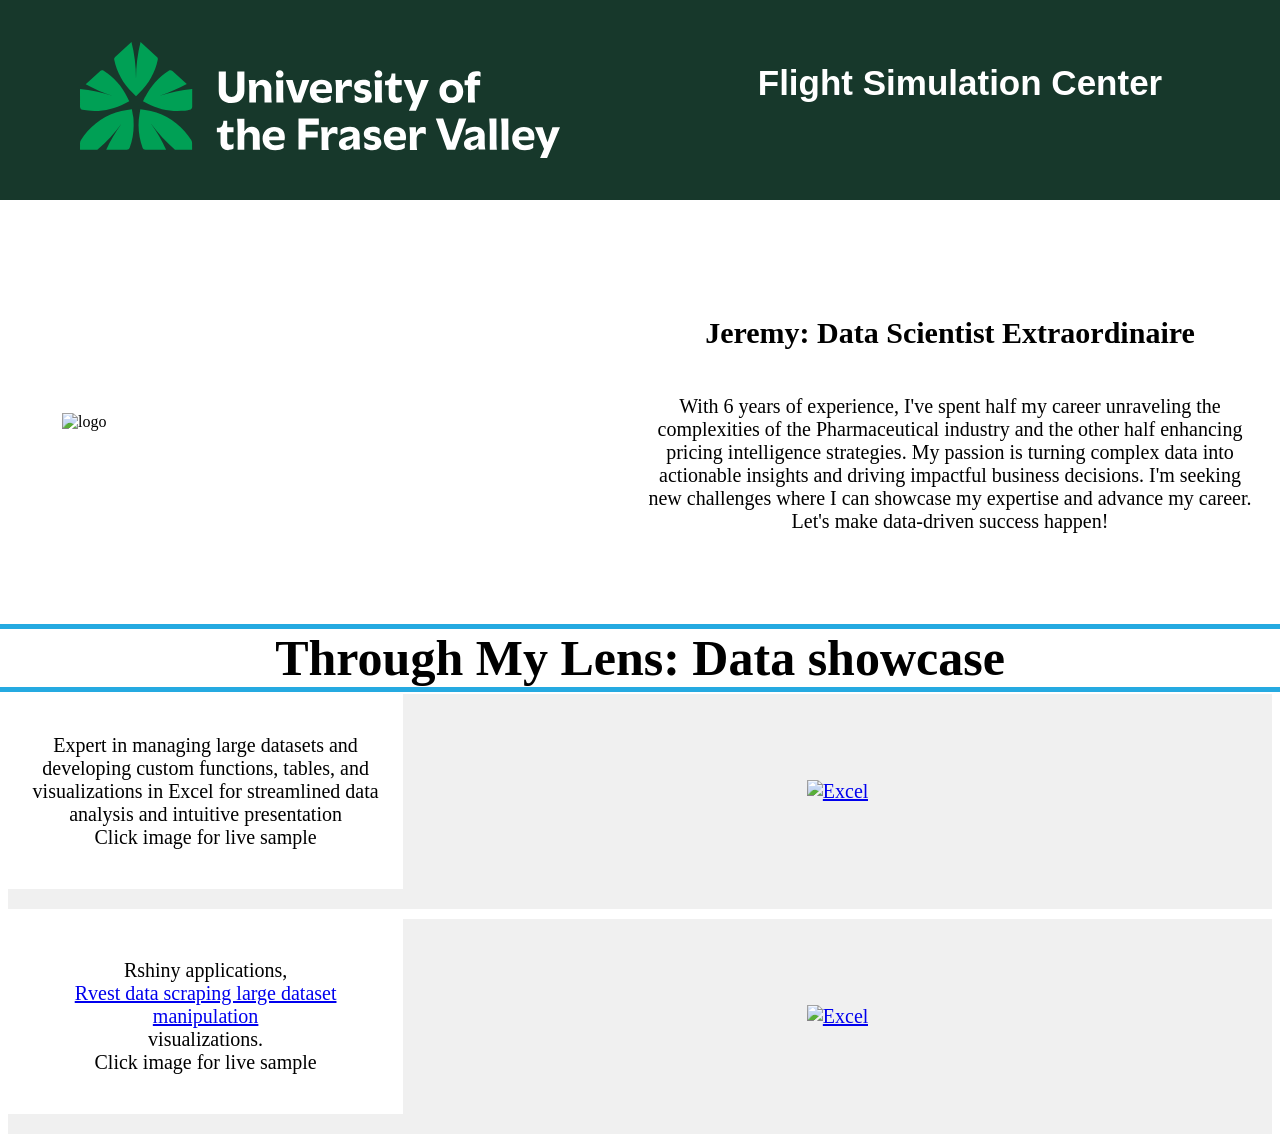
==== index.html @ 4ee0db6a "Title Bar" ====
<!DOCTYPE html>
<html>
<head>
  <link rel="stylesheet" href="Front_Style.css">
</head>
<body>

<div id="TopHeader">
  <div class="Top_column Top_column-left">
    <img src="images/UFV-Logo-Horiz_Colour-White_RGB.svg" alt="logo" width="80%">
  </div>
  <div class="Top_column Top_column-right">
    <h1 id="TopText">Flight Simulation Center</h1>
  </div>

</div>

<div id="AboutMe">
  <div class="About_column About_column-left">
    <img id="face" src="images/Lake.webp" alt="logo" width="80%">
  </div>
  <div class="About_column About_column-right">
    <h2> Jeremy: Data Scientist Extraordinaire</h2>
    <p>With 6 years of experience, I've spent half my career unraveling the complexities of the Pharmaceutical industry and the other half enhancing pricing intelligence strategies.
      My passion is turning complex data into actionable insights
      and driving impactful business decisions. I'm seeking new challenges
      where I can showcase my expertise and advance my career.
      Let's make data-driven success happen! </p>
  </div>
</div>
<h1 id="ShowcaseHeader">
    Through My Lens: Data showcase
  </h1>
<div id="Showcase">

  <br>
  <div class="ShowcaseColumn Showcase-left">
    <p>
      Expert in managing large datasets and developing custom functions, tables, and visualizations in Excel for streamlined data analysis and intuitive presentation <br> Click image for live sample
    </p>
  </div>
  <div class="ShowcaseColumn Showcase-right">
    <a href="https://docs.google.com/spreadsheets/d/1F9FCtB3aVyX_O0xyFz6BkxXROhu3TvDFtWjDnqPHuM0/edit?usp=sharing" target="_blank">
      <img src="images/Excel_budget.png" alt="Excel">
    </a>
  </div>
 </div>
<div id="Showcase">
  <br>
  <div class="ShowcaseColumn Showcase-left">
    <p>
      Rshiny applications, <br> <a href="https://github.com/frysc2/FuturamaData" target="_blank">Rvest data scraping large dataset manipulation</a>  <br> visualizations. <br> Click image for live sample
    </p>
  </div>
  <div class="ShowcaseColumn Showcase-right">
    <a href="https://g99ljc-jeremy-t.shinyapps.io/FuturamaExploration/" target="_blank">
      <img src="images/Futuramaplot.png" alt="Excel">
    </a>
  </div>





</div>




</body>
</html>
---- Front_Style.css ----
/* styles.css */
body{
    font-family: Garamond , serif;
}
#TopText {
    font-family: Utile , sans-serif; /* Font type */
    font-size: 35px;               /* Font size */
    color: white;                   /* Text color */
    text-align: center;            /* Center-align the text */
    justify-content: center;
    align-items: center;
    margin-bottom: 0px;           /* Bottom margin */
    padding: 10px;                 /* Padding around the text */
    padding-top: 20px;
    height: 100px;
}

#TopHeader {
    display: flex;
    margin: -8px;
    background-color: #17382B;
    height: 200px;
}

.Top_column {
    flex: 1;
    padding: 20px;
}

.Top_column-left {
    display: flex;          /* Use Flexbox to center the image */
    justify-content: center; /* Horizontally center */
    align-items: center;     /* Vertically center */
    align-items: center;
    max-width: 100%;
    background-color: #17382B;
}

.Top_column-right {
    color: #25AAE1;
    text-align: center;
    background-color: #17382B;
    font-size: 20px;
}

#AboutMe {
    display: flex;
    margin: -8px;
    margin-top: 50px;
    margin-bottom: 30px;
    background-color: white;
    height: 360px;
}
.About_column {
    flex: 1;
}

.About_column-left {
    display: flex;          /* Use Flexbox to center the image */
    justify-content: center; /* Horizontally center */
    align-items: center;     /* Vertically center */
    align-items: center;
    background-color: white;
}

.About_column-right {
    display: flex;               /* Enable Flexbox */
    justify-content: center;     /* Center horizontally */
    align-items: center;         /* Center vertically */
    flex-direction: column;      /* Stack content vertically */
    color: black;
    text-align: center;
    background-color: white;
    font-size: 20px;
    padding: 20px;
}
#face {
    width: 80%;  /* Maintain aspect ratio */
    height: auto;
}

#Showcase{

    background: #F0F0F0;
    margin-top: 10px;
    display: flex;          /* Enable Flexbox */
    flex-direction: row;    /* Ensure children are in a row (side by side) */
    justify-content: space-between; /* Space out columns */

}
.ShowcaseColumn{

    width: 100%;
    margin-bottom: 20px;

}

#ShowcaseHeader{
    text-align: center;
    border-top: 5px solid #25AAE1;
    border-bottom: 5px solid #25AAE1;
    font-size: 50px;
    margin: -8px;
}


.Showcase-left {
    flex: 3;
    display: flex;          /* Use Flexbox to center the image */
    justify-content: center; /* Horizontally center */
    align-items: center;     /* Center vertically */
    flex-direction: column;      /* Stack content vertically */
    color: black;
    text-align: center;
    background-color: white;
    font-size: 20px;
    padding: 20px;
}

.Showcase-right {
    flex: 7;
    display: flex;               /* Enable Flexbox */
    justify-content: center;     /* Center horizontally */
    align-items: center;         /* Center vertically */
    color: black;
    text-align: center;

    font-size: 20px;
    padding: 20px;
}

.Showcase-right img{
    width: 80%;
}

@media (max-width: 686px) {
    #ExtraTopInfo {
        display: none;
    }
    #TopText {
        border-bottom: None;
    }
    .About_column-left {
        display: none;
    }
    .Top_column-left img{

    }
    .Showcase-left{
        display: none;
    }
}
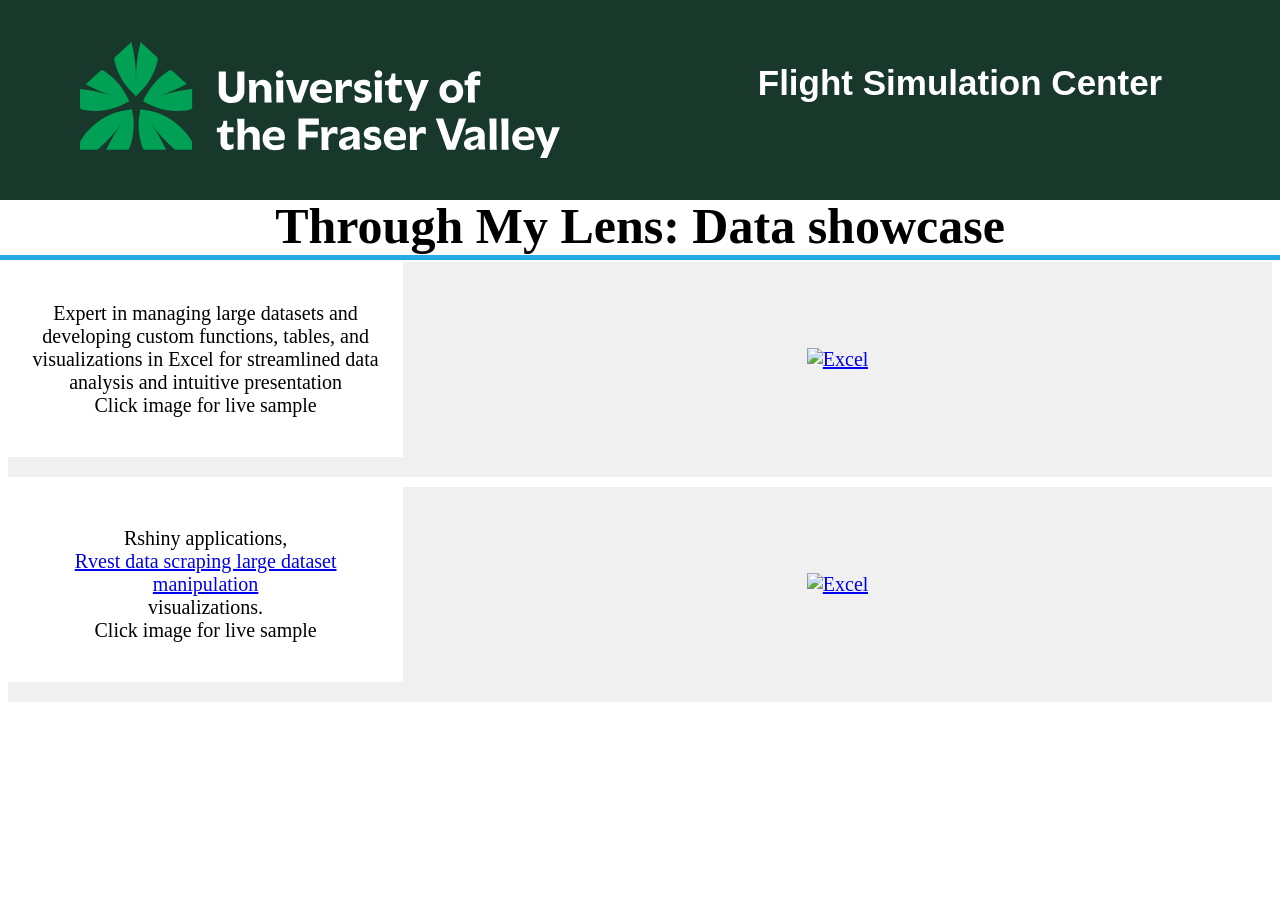
==== commit f5d1f015: "Update index.html" ====
--- a/index.html
+++ b/index.html
@@ -15,19 +15,6 @@
 
 </div>
 
-<div id="AboutMe">
-  <div class="About_column About_column-left">
-    <img id="face" src="images/Lake.webp" alt="logo" width="80%">
-  </div>
-  <div class="About_column About_column-right">
-    <h2> Jeremy: Data Scientist Extraordinaire</h2>
-    <p>With 6 years of experience, I've spent half my career unraveling the complexities of the Pharmaceutical industry and the other half enhancing pricing intelligence strategies.
-      My passion is turning complex data into actionable insights
-      and driving impactful business decisions. I'm seeking new challenges
-      where I can showcase my expertise and advance my career.
-      Let's make data-driven success happen! </p>
-  </div>
-</div>
 <h1 id="ShowcaseHeader">
     Through My Lens: Data showcase
   </h1>
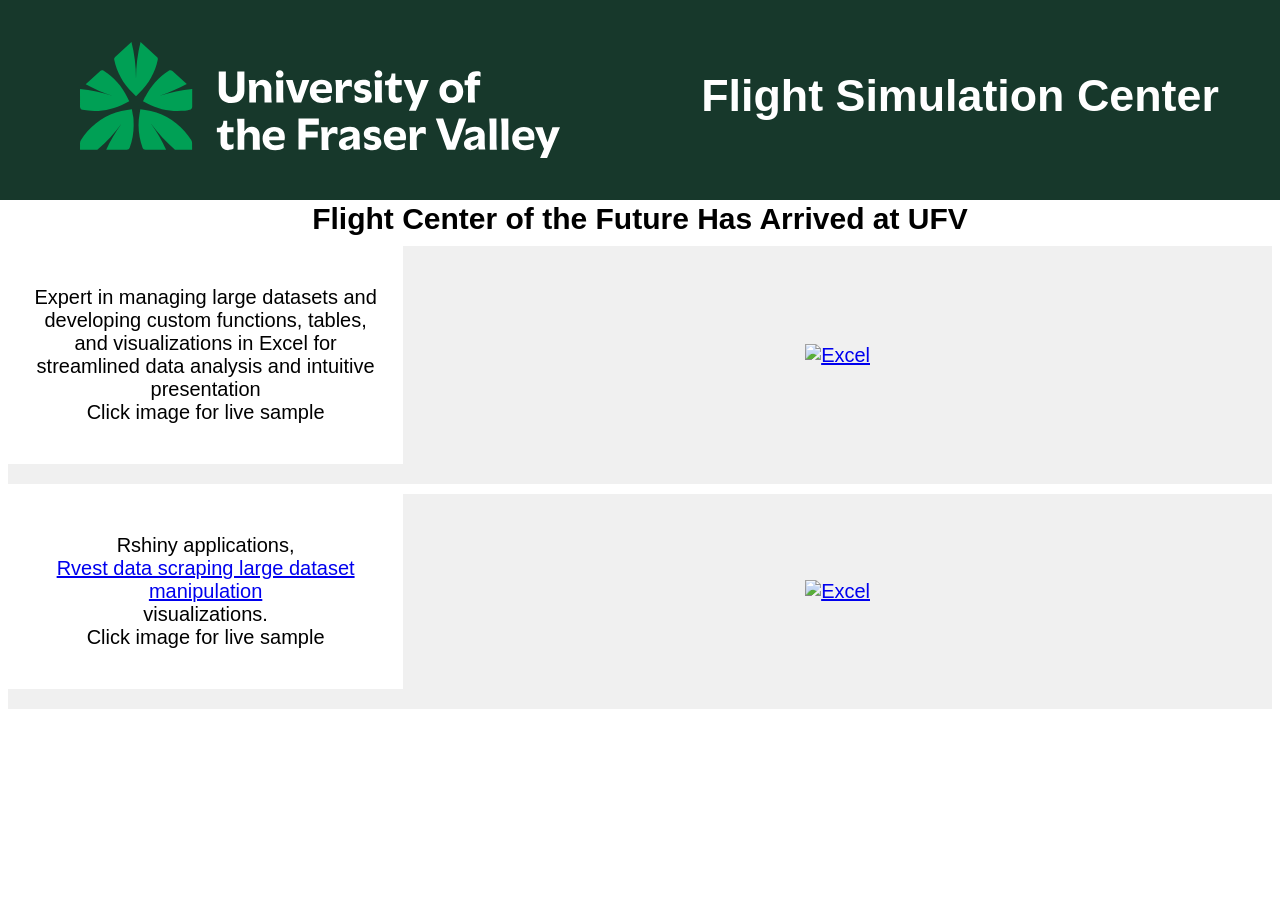
==== commit 72043289: "Fixes" ====
--- a/index.html
+++ b/index.html
@@ -16,7 +16,7 @@
 </div>
 
 <h1 id="ShowcaseHeader">
-    Through My Lens: Data showcase
+    Flight Center of the Future Has Arrived at UFV
   </h1>
 <div id="Showcase">
 
--- a/Front_Style.css
+++ b/Front_Style.css
@@ -1,10 +1,10 @@
 /* styles.css */
 body{
-    font-family: Garamond , serif;
+    font-family: Utile , sans-serif;
 }
 #TopText {
     font-family: Utile , sans-serif; /* Font type */
-    font-size: 35px;               /* Font size */
+    font-size: clamp(1rem, 3.5vw, 3rem);              /* Font size */
     color: white;                   /* Text color */
     text-align: center;            /* Center-align the text */
     justify-content: center;
@@ -33,6 +33,7 @@
     align-items: center;     /* Vertically center */
     align-items: center;
     max-width: 100%;
+
     background-color: #17382B;
 }
 
@@ -97,10 +98,8 @@
 
 #ShowcaseHeader{
     text-align: center;
-    border-top: 5px solid #25AAE1;
-    border-bottom: 5px solid #25AAE1;
-    font-size: 50px;
-    margin: -8px;
+    font-size: 30px;
+    margin: 10px;
 }
 
 
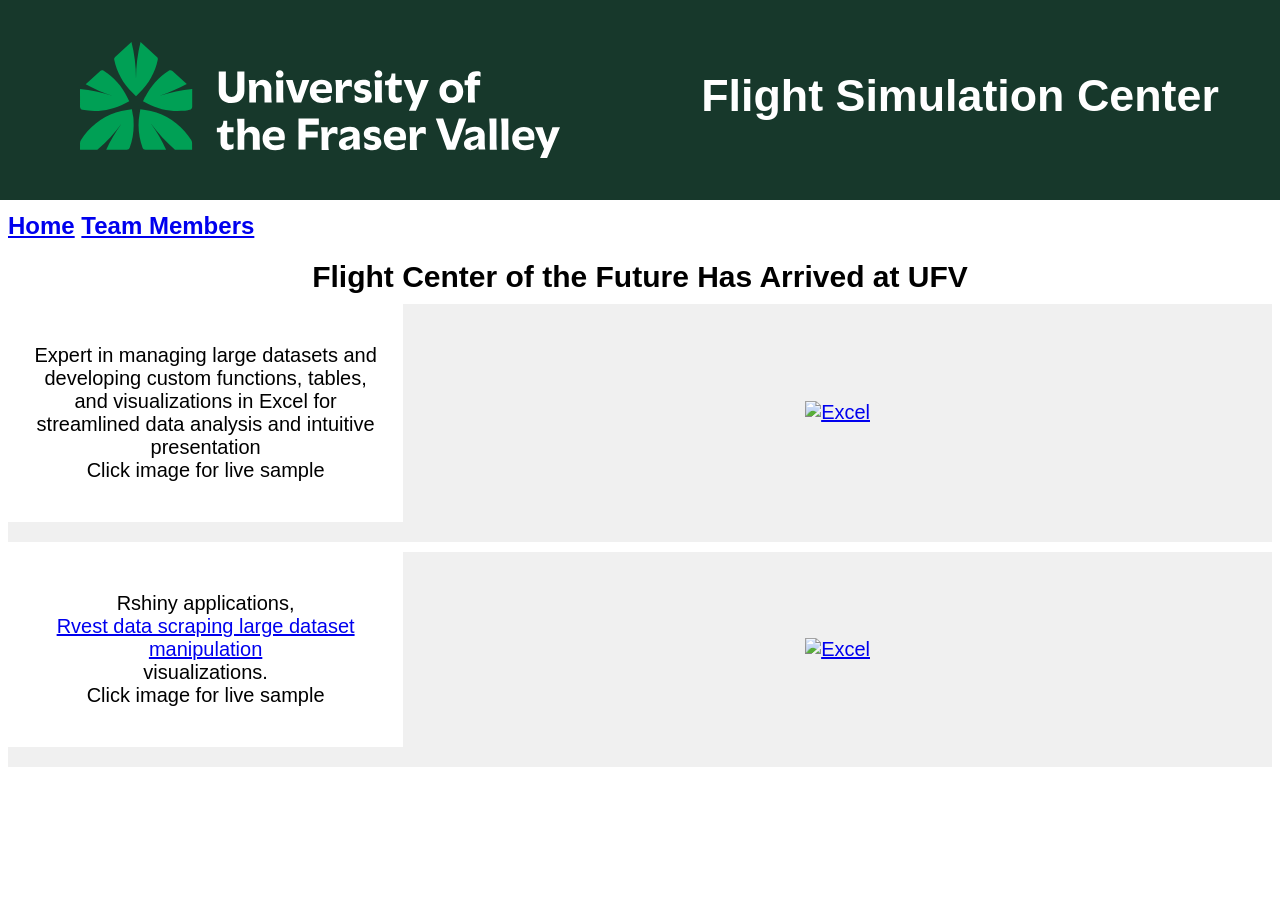
==== commit 71e8a54b: "TeamMembers Link Test" ====
--- a/index.html
+++ b/index.html
@@ -13,6 +13,9 @@
     <h1 id="TopText">Flight Simulation Center</h1>
   </div>
 
+</div>
+<div>
+  <h2 id="Menubar"><a href="index.html">Home</a> <a href="TeamMembers.html"> Team Members </a></h2>
 </div>
 
 <h1 id="ShowcaseHeader">
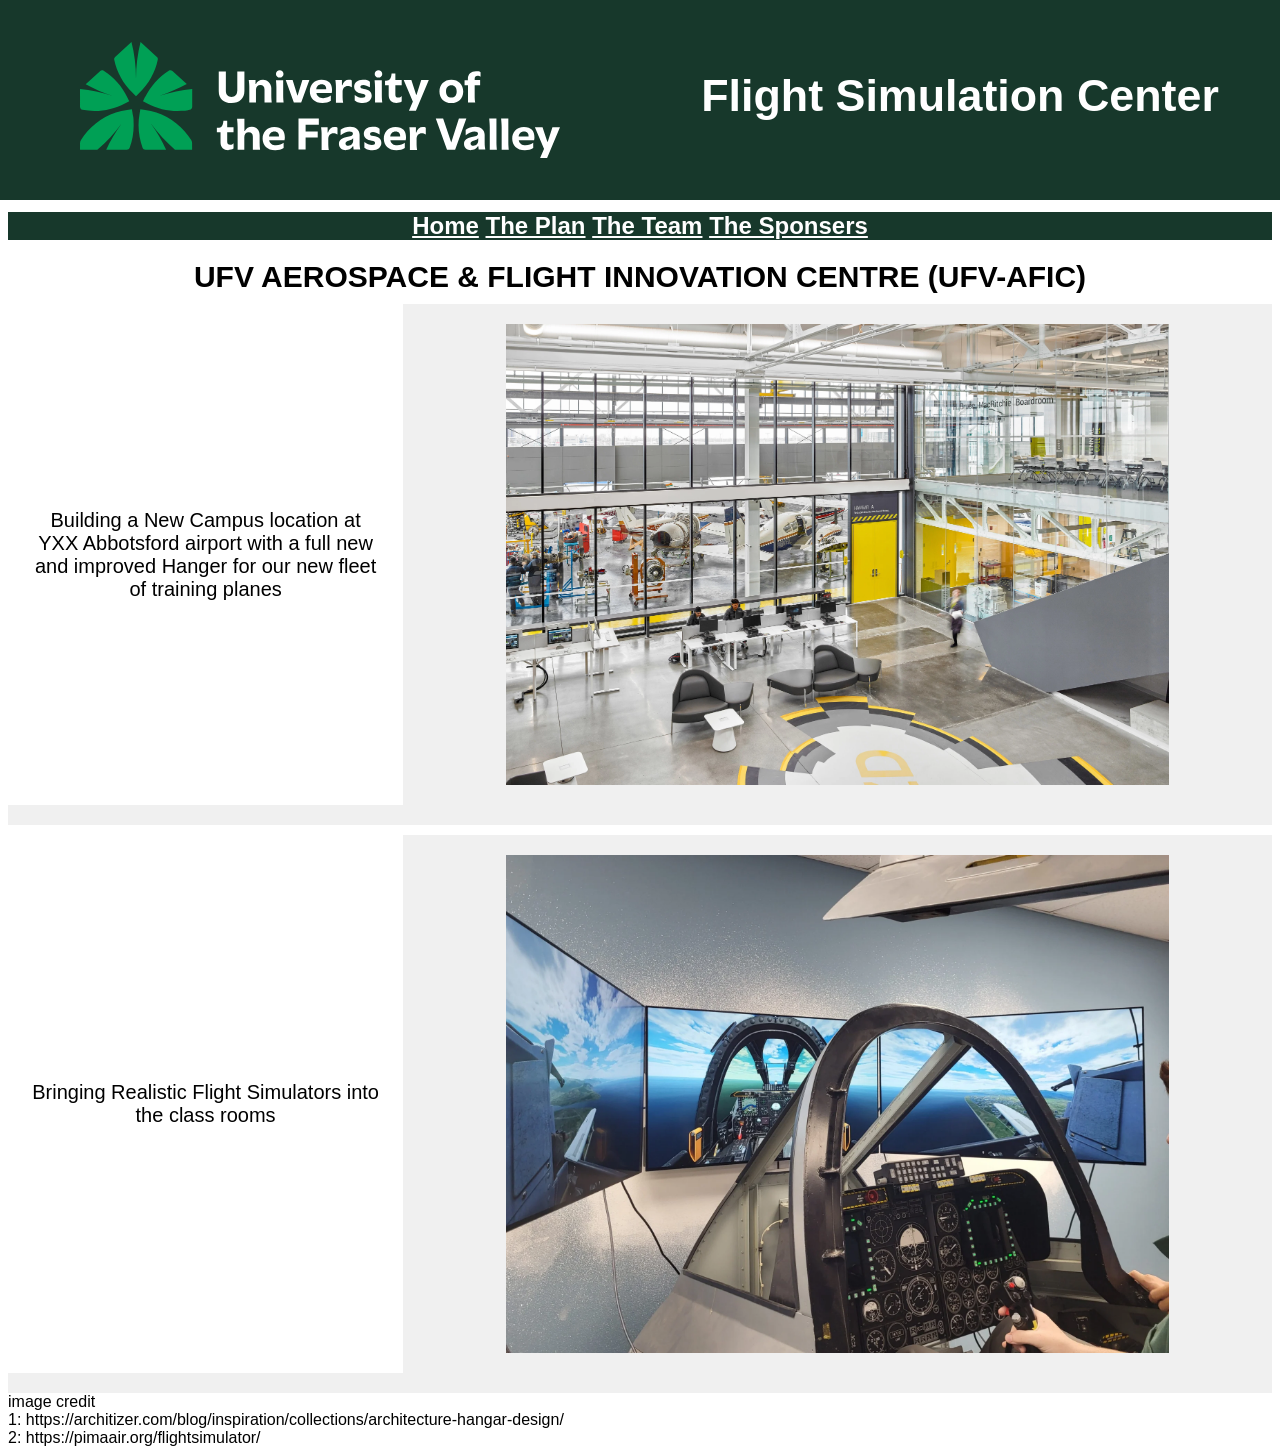
==== commit 88098949: "Skeleton" ====
--- a/index.html
+++ b/index.html
@@ -14,38 +14,38 @@
   </div>
 
 </div>
-<div>
-  <h2 id="Menubar"><a href="index.html">Home</a> <a href="TeamMembers.html"> Team Members </a></h2>
+<div id="Menubar">
+  <h2 ><a href="index.html">Home</a> <a href="ThePlan.html">The Plan</a> <a href="TeamMembers.html">The Team</a> <a href="TeamMembers.html">The Sponsers</a></h2>
 </div>
 
 <h1 id="ShowcaseHeader">
-    Flight Center of the Future Has Arrived at UFV
+    UFV AEROSPACE & FLIGHT INNOVATION CENTRE (UFV-AFIC)
   </h1>
 <div id="Showcase">
 
   <br>
   <div class="ShowcaseColumn Showcase-left">
     <p>
-      Expert in managing large datasets and developing custom functions, tables, and visualizations in Excel for streamlined data analysis and intuitive presentation <br> Click image for live sample
+      Building a New Campus location at YXX Abbotsford airport with a full new and improved Hanger for our new fleet of training planes
     </p>
   </div>
   <div class="ShowcaseColumn Showcase-right">
-    <a href="https://docs.google.com/spreadsheets/d/1F9FCtB3aVyX_O0xyFz6BkxXROhu3TvDFtWjDnqPHuM0/edit?usp=sharing" target="_blank">
-      <img src="images/Excel_budget.png" alt="Excel">
-    </a>
+
+      <img src="images/1683675141875161710_credit_scott_norsworthy.webp" alt="Hanger">
+
   </div>
  </div>
 <div id="Showcase">
   <br>
   <div class="ShowcaseColumn Showcase-left">
     <p>
-      Rshiny applications, <br> <a href="https://github.com/frysc2/FuturamaData" target="_blank">Rvest data scraping large dataset manipulation</a>  <br> visualizations. <br> Click image for live sample
+      Bringing Realistic Flight Simulators into the class rooms
     </p>
   </div>
   <div class="ShowcaseColumn Showcase-right">
-    <a href="https://g99ljc-jeremy-t.shinyapps.io/FuturamaExploration/" target="_blank">
-      <img src="images/Futuramaplot.png" alt="Excel">
-    </a>
+
+      <img src="images/20240604_100237-scaled-46cbe009.webp" alt="Excel">
+
   </div>
 
 
@@ -53,6 +53,12 @@
 
 
 </div>
+<div>
+image credit <br>
+  1: https://architizer.com/blog/inspiration/collections/architecture-hangar-design/<br>
+  2: https://pimaair.org/flightsimulator/<br>
+</div>
+
 
 
 
--- a/Front_Style.css
+++ b/Front_Style.css
@@ -1,16 +1,16 @@
-/* styles.css */
+
 body{
     font-family: Utile , sans-serif;
 }
 #TopText {
-    font-family: Utile , sans-serif; /* Font type */
-    font-size: clamp(1rem, 3.5vw, 3rem);              /* Font size */
-    color: white;                   /* Text color */
-    text-align: center;            /* Center-align the text */
+    font-family: Utile , sans-serif;
+    font-size: clamp(1rem, 3.5vw, 3rem);
+    color: white;
+    text-align: center;
     justify-content: center;
     align-items: center;
-    margin-bottom: 0px;           /* Bottom margin */
-    padding: 10px;                 /* Padding around the text */
+    margin-bottom: 0px;
+    padding: 10px;
     padding-top: 20px;
     height: 100px;
 }
@@ -21,6 +21,21 @@
     background-color: #17382B;
     height: 200px;
 }
+#Menubar {
+    text-align: center;
+    color: white;
+    background-color: #17382B;
+}
+#Menubar a:link{
+    text-align: center;
+    color: white;
+    background-color: #17382B;
+}
+#Menubar a:visited{
+    text-align: center;
+    color: white;
+    background-color: #17382B;
+}
 
 .Top_column {
     flex: 1;
@@ -28,9 +43,9 @@
 }
 
 .Top_column-left {
-    display: flex;          /* Use Flexbox to center the image */
-    justify-content: center; /* Horizontally center */
-    align-items: center;     /* Vertically center */
+    display: flex;
+    justify-content: center;
+    align-items: center;
     align-items: center;
     max-width: 100%;
 
@@ -57,18 +72,18 @@
 }
 
 .About_column-left {
-    display: flex;          /* Use Flexbox to center the image */
-    justify-content: center; /* Horizontally center */
-    align-items: center;     /* Vertically center */
+    display: flex;
+    justify-content: center;
+    align-items: center;
     align-items: center;
     background-color: white;
 }
 
 .About_column-right {
-    display: flex;               /* Enable Flexbox */
-    justify-content: center;     /* Center horizontally */
-    align-items: center;         /* Center vertically */
-    flex-direction: column;      /* Stack content vertically */
+    display: flex;
+    justify-content: center;
+    align-items: center;
+    flex-direction: column;
     color: black;
     text-align: center;
     background-color: white;
@@ -76,7 +91,7 @@
     padding: 20px;
 }
 #face {
-    width: 80%;  /* Maintain aspect ratio */
+    width: 80%;
     height: auto;
 }
 
@@ -84,10 +99,9 @@
 
     background: #F0F0F0;
     margin-top: 10px;
-    display: flex;          /* Enable Flexbox */
-    flex-direction: row;    /* Ensure children are in a row (side by side) */
-    justify-content: space-between; /* Space out columns */
-
+    display: flex;
+    flex-direction: row;
+    justify-content: space-between;
 }
 .ShowcaseColumn{
 
@@ -105,10 +119,10 @@
 
 .Showcase-left {
     flex: 3;
-    display: flex;          /* Use Flexbox to center the image */
-    justify-content: center; /* Horizontally center */
-    align-items: center;     /* Center vertically */
-    flex-direction: column;      /* Stack content vertically */
+    display: flex;
+    justify-content: center;
+    align-items: center;
+    flex-direction: column;
     color: black;
     text-align: center;
     background-color: white;
@@ -118,9 +132,9 @@
 
 .Showcase-right {
     flex: 7;
-    display: flex;               /* Enable Flexbox */
-    justify-content: center;     /* Center horizontally */
-    align-items: center;         /* Center vertically */
+    display: flex;
+    justify-content: center;
+    align-items: center;
     color: black;
     text-align: center;
 
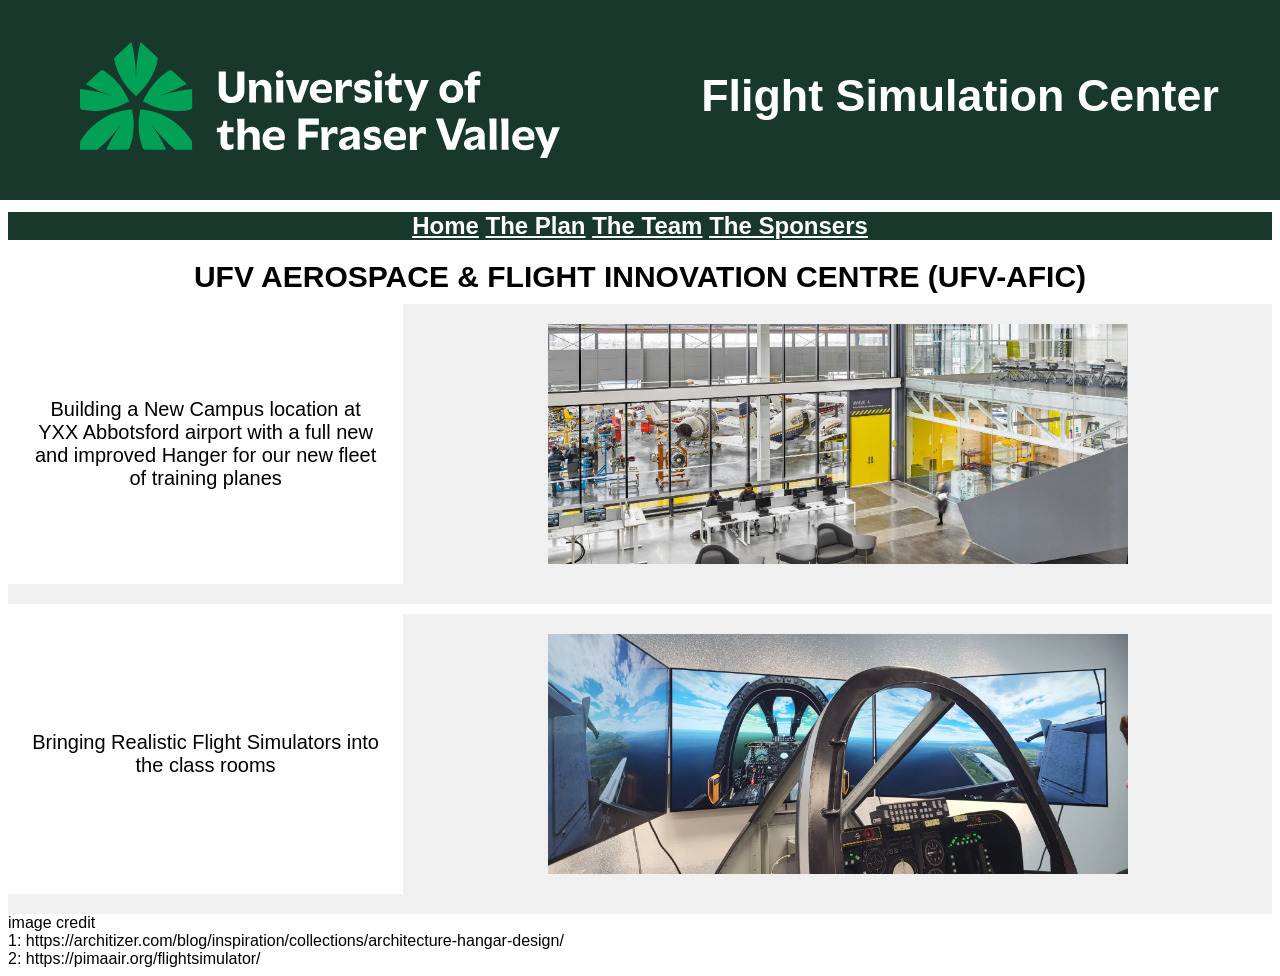
==== commit f364267b: "PlaceHoldering" ====
--- a/index.html
+++ b/index.html
@@ -15,7 +15,7 @@
 
 </div>
 <div id="Menubar">
-  <h2 ><a href="index.html">Home</a> <a href="ThePlan.html">The Plan</a> <a href="TeamMembers.html">The Team</a> <a href="TeamMembers.html">The Sponsers</a></h2>
+  <h2 ><a href="index.html">Home</a> <a href="ThePlan.html">The Plan</a> <a href="TeamMembers.html">The Team</a> <a href="TheSponsers.html">The Sponsers</a></h2>
 </div>
 
 <h1 id="ShowcaseHeader">
--- a/Front_Style.css
+++ b/Front_Style.css
@@ -102,6 +102,12 @@
     display: flex;
     flex-direction: row;
     justify-content: space-between;
+    height: 300px;
+}
+#Showcase img{
+    width: 70%;
+    height: 100%;
+    object-fit: cover;
 }
 .ShowcaseColumn{
 
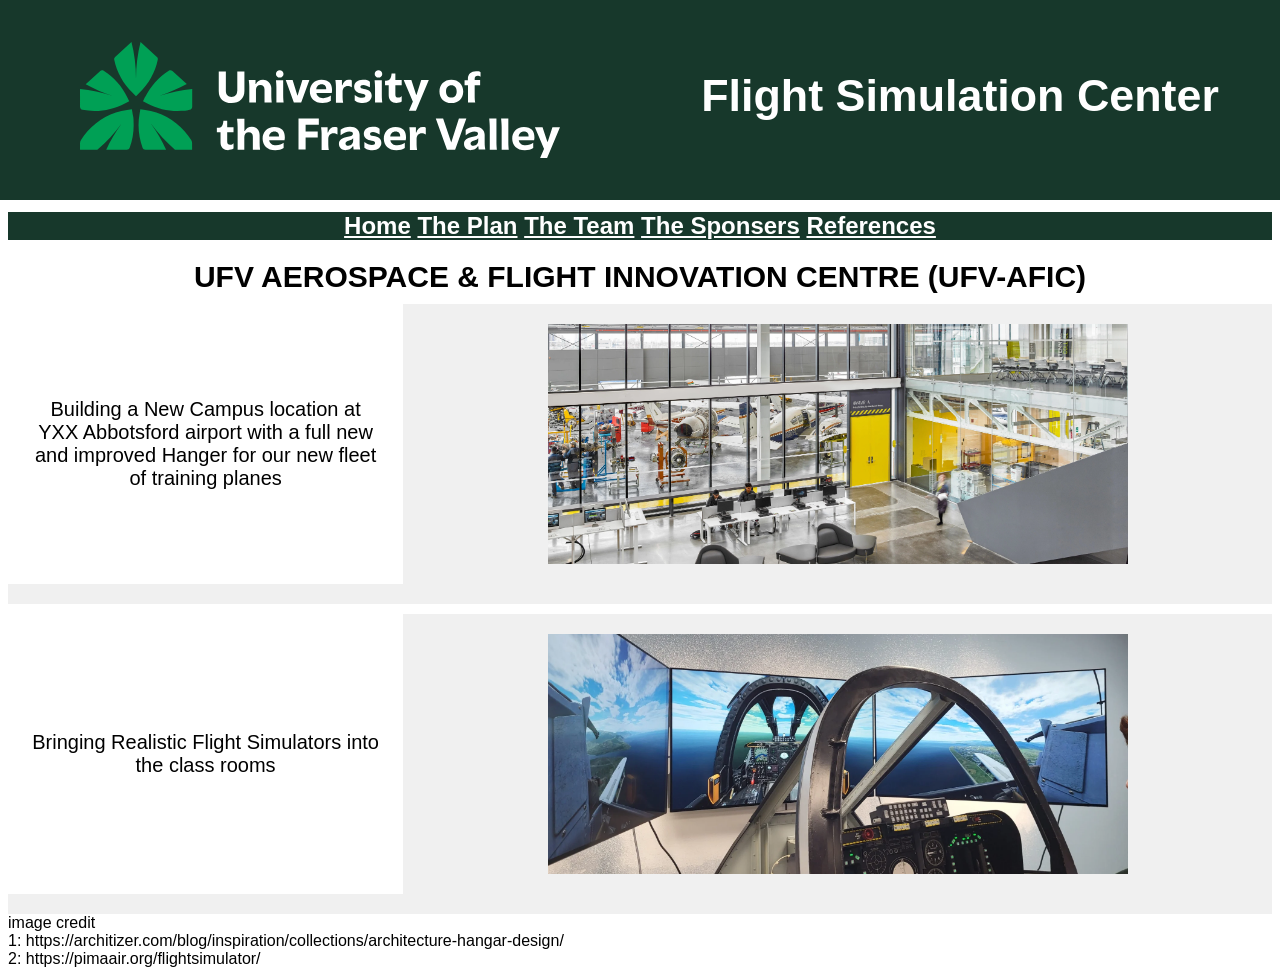
==== commit f429ebf2: "Reference page" ====
--- a/index.html
+++ b/index.html
@@ -15,7 +15,7 @@
 
 </div>
 <div id="Menubar">
-  <h2 ><a href="index.html">Home</a> <a href="ThePlan.html">The Plan</a> <a href="TeamMembers.html">The Team</a> <a href="TheSponsers.html">The Sponsers</a></h2>
+  <h2 ><a href="index.html">Home</a> <a href="ThePlan.html">The Plan</a> <a href="TeamMembers.html">The Team</a> <a href="TheSponsers.html">The Sponsers</a> <a href="References.html">References</a></h2>
 </div>
 
 <h1 id="ShowcaseHeader">
--- a/Front_Style.css
+++ b/Front_Style.css
@@ -116,6 +116,41 @@
 
 }
 
+#ScopeRow {
+  display: grid;
+  grid-template-columns: repeat(3, 1fr);
+  gap: 20px;
+}
+
+#ScopeColumnLeft {
+    color:white;
+  background-color: #00A055;
+  border: red;
+  padding: 20px;
+}
+#ScopeColumnLeft img {
+  max-width: 100%;  /* Prevents the image from being wider than the column */
+  height: auto;     /* Maintains the original aspect ratio so it doesn't distort */
+  display: block;   /* Removes unwanted blank space/gap at the bottom of the image */
+}
+
+#MemberRow {
+  display: grid;
+  grid-template-columns: repeat(4, 1fr);
+  gap: 20px;
+}
+
+#MemberColumnLeft {
+  background-color: #00A055;
+  border: red;
+  padding: 20px;
+}
+#MemberColumnLeft img {
+  max-width: 100%;  /* Prevents the image from being wider than the column */
+  height: auto;     /* Maintains the original aspect ratio so it doesn't distort */
+  display: block;   /* Removes unwanted blank space/gap at the bottom of the image */
+}
+
 #ShowcaseHeader{
     text-align: center;
     font-size: 30px;
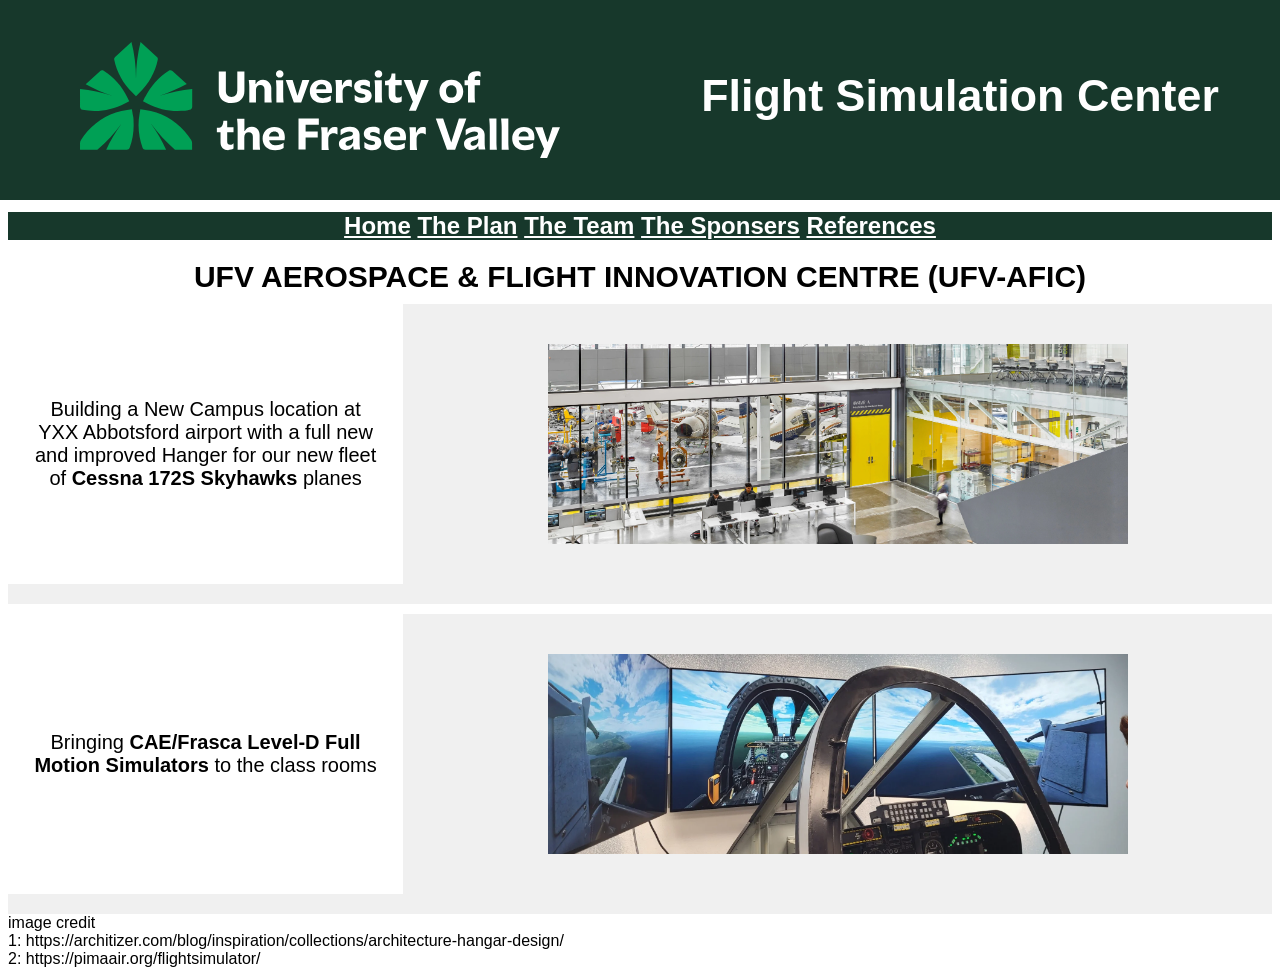
==== commit dd337d5d: "Milestones" ====
--- a/index.html
+++ b/index.html
@@ -26,7 +26,7 @@
   <br>
   <div class="ShowcaseColumn Showcase-left">
     <p>
-      Building a New Campus location at YXX Abbotsford airport with a full new and improved Hanger for our new fleet of training planes
+      Building a New Campus location at YXX Abbotsford airport with a full new and improved Hanger for our new fleet of <b>Cessna 172S Skyhawks</b> planes
     </p>
   </div>
   <div class="ShowcaseColumn Showcase-right">
@@ -39,7 +39,7 @@
   <br>
   <div class="ShowcaseColumn Showcase-left">
     <p>
-      Bringing Realistic Flight Simulators into the class rooms
+      Bringing <b>CAE/Frasca Level-D Full Motion Simulators</b> to the class rooms
     </p>
   </div>
   <div class="ShowcaseColumn Showcase-right">
--- a/Front_Style.css
+++ b/Front_Style.css
@@ -106,7 +106,7 @@
 }
 #Showcase img{
     width: 70%;
-    height: 100%;
+    height: 200px;
     object-fit: cover;
 }
 .ShowcaseColumn{
@@ -129,9 +129,12 @@
   padding: 20px;
 }
 #ScopeColumnLeft img {
-  max-width: 100%;  /* Prevents the image from being wider than the column */
-  height: auto;     /* Maintains the original aspect ratio so it doesn't distort */
-  display: block;   /* Removes unwanted blank space/gap at the bottom of the image */
+display: flex;
+    justify-content: center;
+    align-items: center;
+  max-width: 100%;
+  height: 200px;
+  display: block;
 }
 
 #MemberRow {
